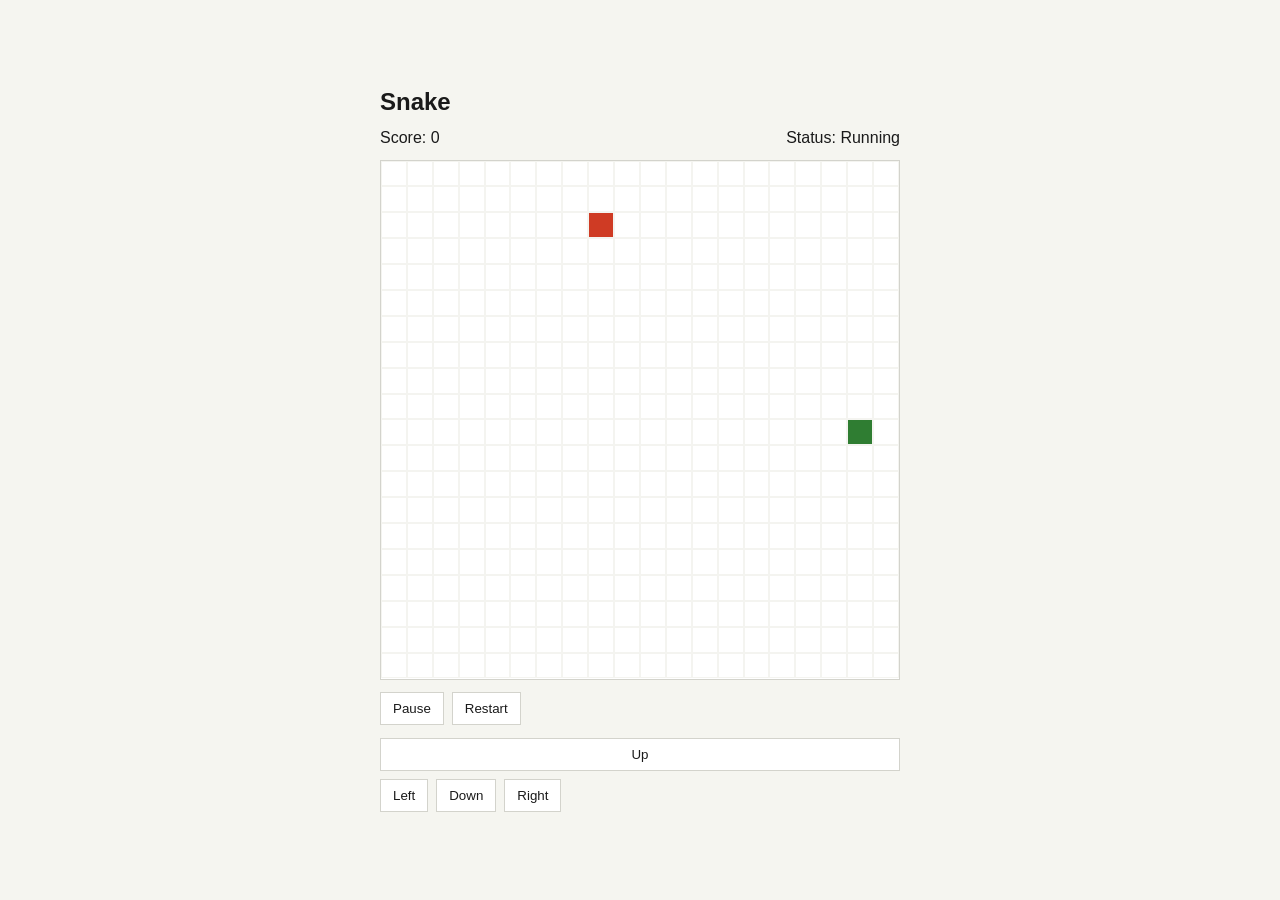
==== index.html @ c36ac873 "Initial commit" ====
<!DOCTYPE html>
<html lang="en">
<head>
  <meta charset="UTF-8">
  <meta name="viewport" content="width=device-width, initial-scale=1.0">
  <title>Snake</title>
  <link rel="stylesheet" href="./styles.css">
</head>
<body>
  <main class="app">
    <h1>Snake</h1>
    <section class="hud">
      <p>Score: <span id="score">0</span></p>
      <p>Status: <span id="status">Running</span></p>
    </section>

    <section
      id="board"
      class="board"
      role="img"
      aria-label="Snake game board"
    ></section>

    <section class="controls">
      <button id="pause-btn" type="button">Pause</button>
      <button id="restart-btn" type="button">Restart</button>
    </section>

    <section class="touch-controls" aria-label="On-screen controls">
      <button type="button" data-dir="up">Up</button>
      <div class="touch-row">
        <button type="button" data-dir="left">Left</button>
        <button type="button" data-dir="down">Down</button>
        <button type="button" data-dir="right">Right</button>
      </div>
    </section>
  </main>

  <script type="module" src="./app.js"></script>
</body>
</html>
---- styles.css ----
:root {
  --bg: #f5f5f0;
  --text: #1a1a1a;
  --board-bg: #ffffff;
  --border: #d3d3cc;
  --snake: #2f7d32;
  --food: #cf3b24;
}

* {
  box-sizing: border-box;
}

body {
  margin: 0;
  min-height: 100vh;
  font-family: "Segoe UI", Tahoma, Geneva, Verdana, sans-serif;
  background: var(--bg);
  color: var(--text);
  display: grid;
  place-items: center;
}

.app {
  width: min(92vw, 520px);
  display: grid;
  gap: 0.8rem;
}

h1 {
  margin: 0;
  font-size: 1.5rem;
  font-weight: 600;
}

.hud {
  display: flex;
  justify-content: space-between;
  gap: 1rem;
}

.hud p {
  margin: 0;
}

.board {
  display: grid;
  grid-template-columns: repeat(20, 1fr);
  grid-template-rows: repeat(20, 1fr);
  width: 100%;
  aspect-ratio: 1 / 1;
  border: 1px solid var(--border);
  background: var(--board-bg);
}

.cell {
  border: 1px solid #f4f4f0;
}

.cell.snake {
  background: var(--snake);
}

.cell.food {
  background: var(--food);
}

.controls,
.touch-controls {
  display: flex;
  gap: 0.5rem;
}

.touch-controls {
  flex-direction: column;
}

.touch-row {
  display: flex;
  gap: 0.5rem;
}

button {
  border: 1px solid var(--border);
  background: #fff;
  color: var(--text);
  padding: 0.5rem 0.75rem;
  cursor: pointer;
}

button:disabled {
  opacity: 0.65;
  cursor: default;
}
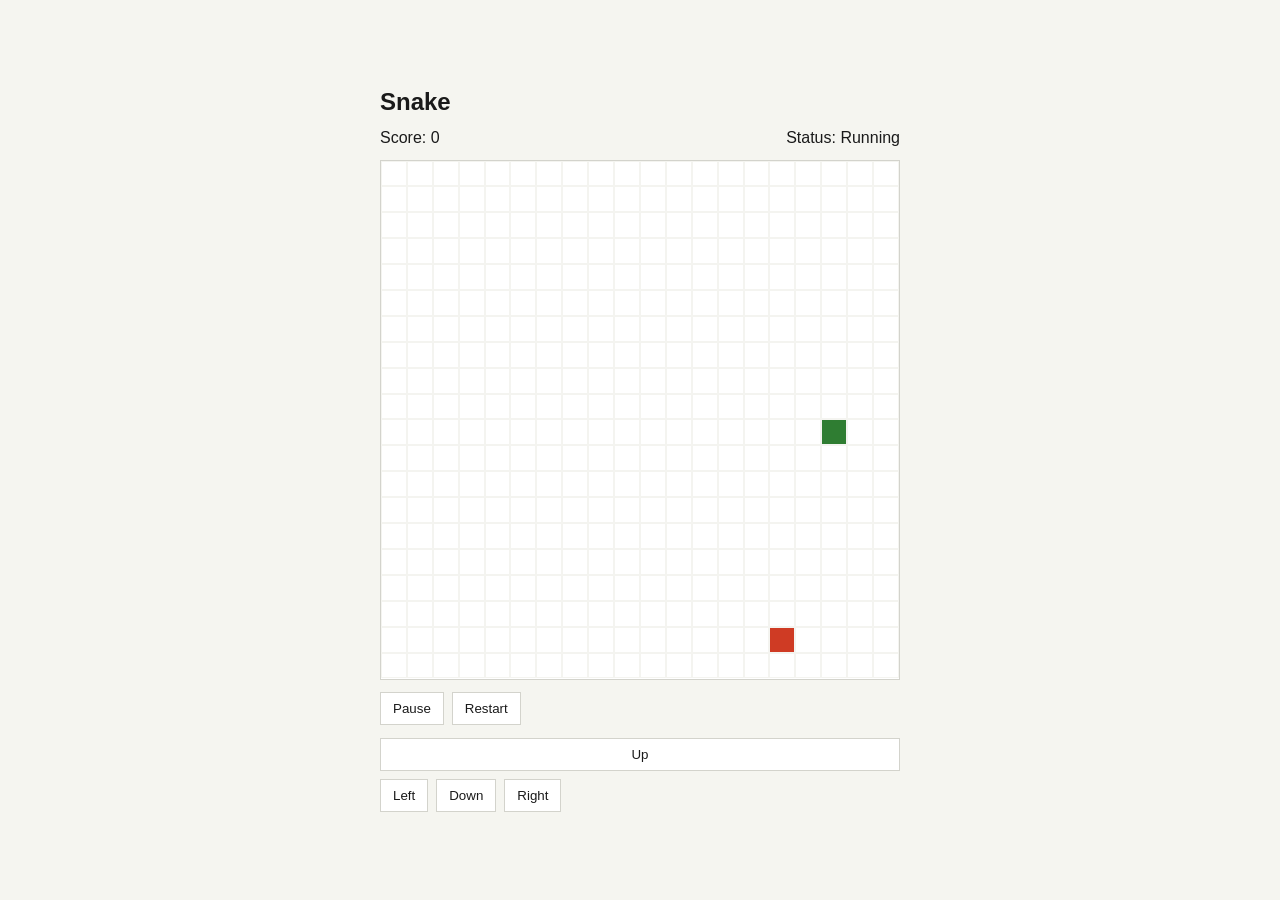
==== commit 758a9ac3: "second commit" ====
--- a/index.html
+++ b/index.html
@@ -36,6 +36,7 @@
     </section>
   </main>
 
-  <script type="module" src="./app.js"></script>
+  <script defer src="./gameLogic.js"></script>
+  <script defer src="./app.js"></script>
 </body>
 </html>
